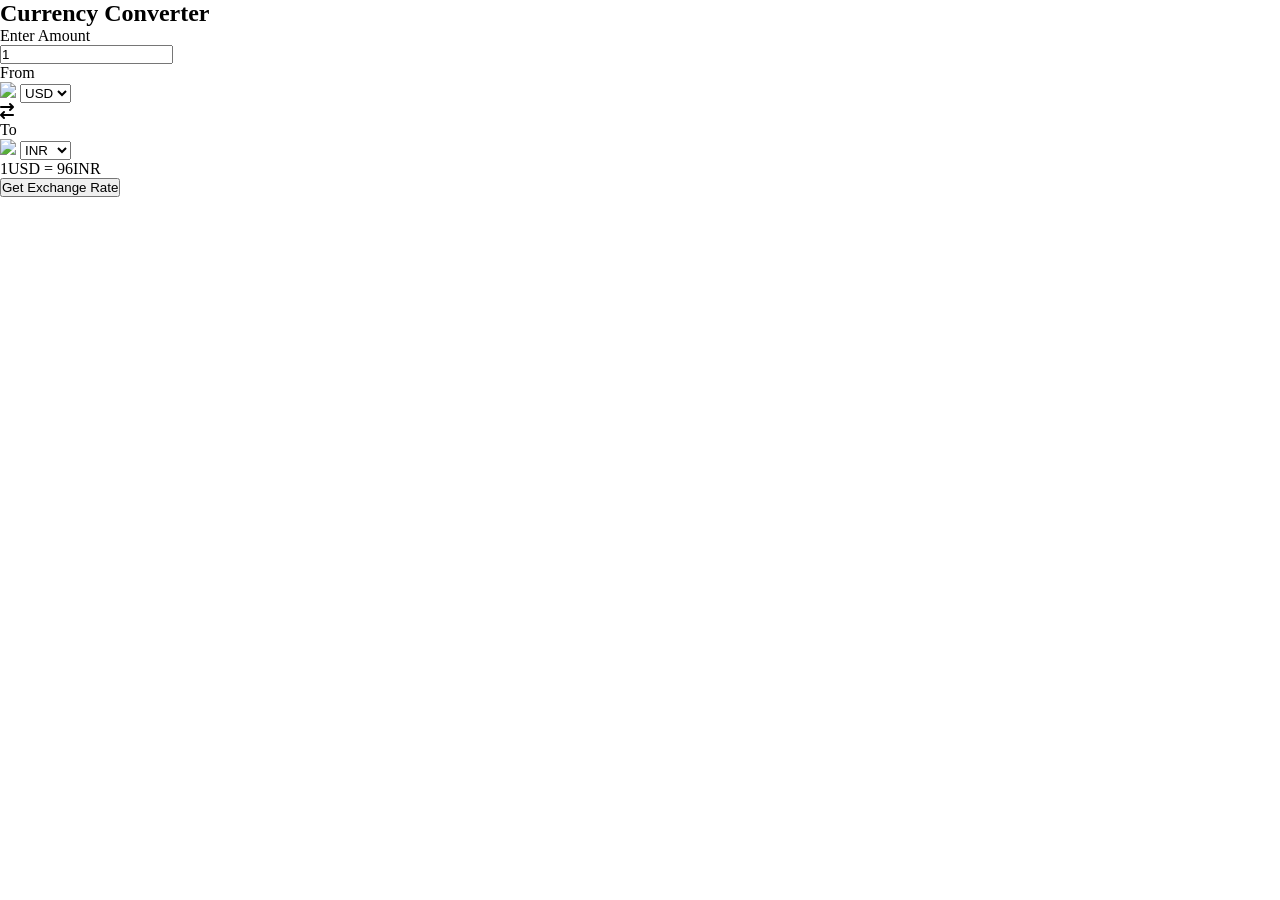
==== CurrencyConverter/index.html @ 78aa8a02 "Done with the index.html file" ====
<!DOCTYPE html>
<html lang="en">
<head>
    <meta charset="UTF-8">
    <meta name="viewport" content="width=device-width, initial-scale=1.0">
    <title>Currency Converter</title>
    <link rel="stylesheet" href="style.css">
    <link
      rel="stylesheet"
      href="https://cdnjs.cloudflare.com/ajax/libs/font-awesome/6.5.1/css/all.min.css"
      integrity="sha512-DTOQO9RWCH3ppGqcWaEA1BIZOC6xxalwEsw9c2QQeAIftl+Vegovlnee1c9QX4TctnWMn13TZye+giMm8e2LwA=="
      crossorigin="anonymous"
      referrerpolicy="no-referrer"
    />
</head>
<body>
    <div class="container">
        <h2>Currency Converter</h2>
        <form>
            <div class="amount">
                <p>Enter Amount</p>
                <input value="1" type="text" />
            </div>
            <div class="dropdown">
                <div class="from">
                    <p>From</p>
                    <div class="select-container">
                        <img src="https://flagsapi.com/US/flat/64.png" />
                        <select name="from">
                            <option value="USD">USD</option>
                            <option value="INR">INR</option>
                            <option value="EUR">EUR</option>
                            <option value="AUD">AUD</option>
                        </select>
                    </div>
                </div>
                <i class="fa-solid fa-arrow-right-arrow-left"></i>
                <div class="to">
                    <p>To</p>
                    <div class="select-container">
                        <img src="https://flagsapi.com/IN/flat/64.png" />
                        <select name="to">
                            <option value="USD">USD</option>
                            <option value="INR" selected>INR</option>
                            <option value="EUR">EUR</option>
                            <option value="AUD">AUD</option>
                        </select>
                    </div>
                </div>
            </div>
            <div class="msg">1USD = 96INR</div>
            <button>Get Exchange Rate</button>
        </form>
    </div>
    <script src="app.js"></script>
    <script src="code.js"></script>
</body>
</html>
---- CurrencyConverter/style.css ----
* {
margin: 0;
padding: 0;
}
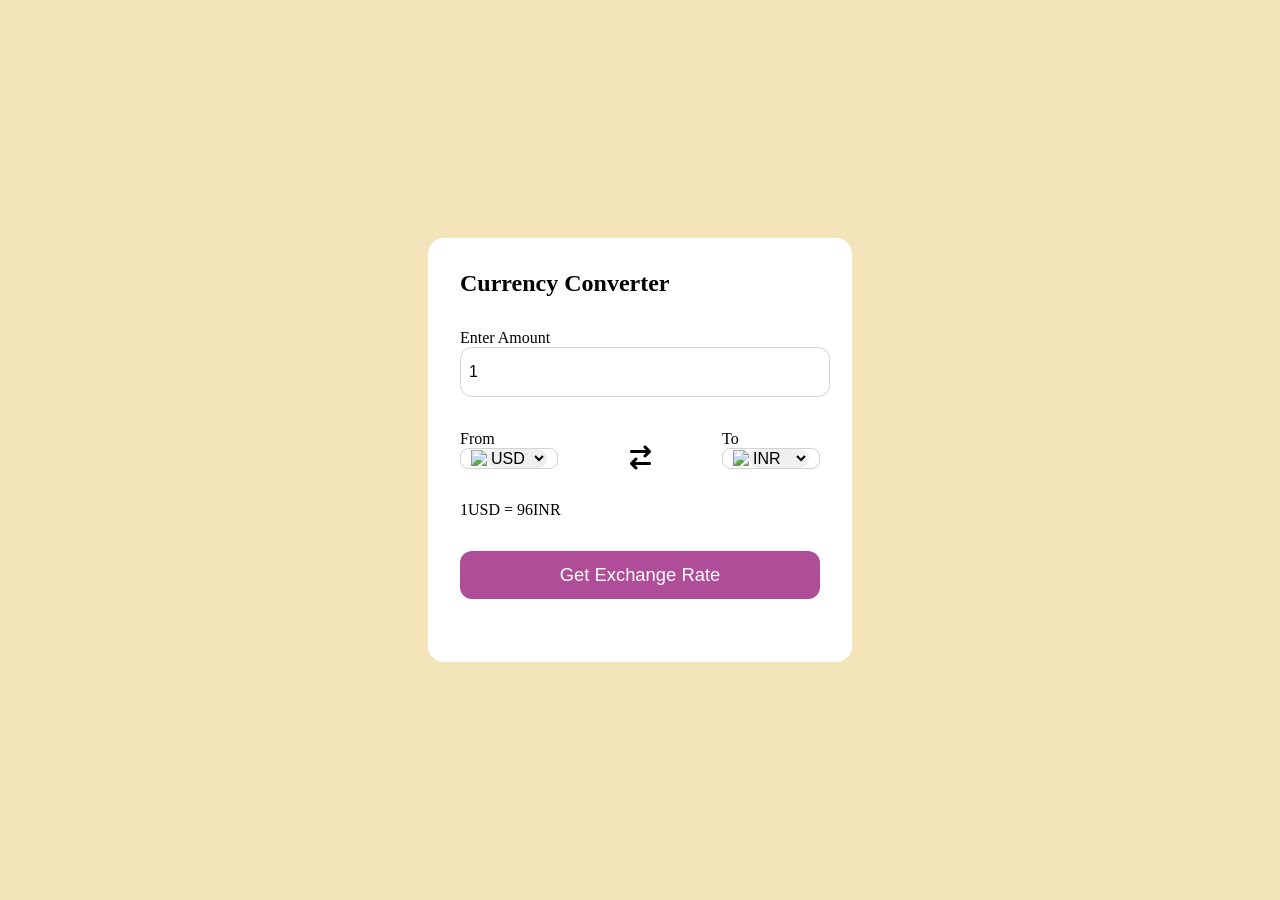
==== commit dc204283: "Adding the logic of the Currency Converter" ====
--- a/CurrencyConverter/index.html
+++ b/CurrencyConverter/index.html
@@ -26,12 +26,7 @@
                     <p>From</p>
                     <div class="select-container">
                         <img src="https://flagsapi.com/US/flat/64.png" />
-                        <select name="from">
-                            <option value="USD">USD</option>
-                            <option value="INR">INR</option>
-                            <option value="EUR">EUR</option>
-                            <option value="AUD">AUD</option>
-                        </select>
+                        <select name="from"></select> 
                     </div>
                 </div>
                 <i class="fa-solid fa-arrow-right-arrow-left"></i>
@@ -39,12 +34,7 @@
                     <p>To</p>
                     <div class="select-container">
                         <img src="https://flagsapi.com/IN/flat/64.png" />
-                        <select name="to">
-                            <option value="USD">USD</option>
-                            <option value="INR" selected>INR</option>
-                            <option value="EUR">EUR</option>
-                            <option value="AUD">AUD</option>
-                        </select>
+                        <select name="to"></select>
                     </div>
                 </div>
             </div>
@@ -52,7 +42,8 @@
             <button>Get Exchange Rate</button>
         </form>
     </div>
+    <script src="code.js"></script>
     <script src="app.js"></script>
-    <script src="code.js"></script>
+    
 </body>
 </html>
--- a/CurrencyConverter/style.css
+++ b/CurrencyConverter/style.css
@@ -1,4 +1,82 @@
 * {
 margin: 0;
 padding: 0;
-}+}
+
+body {
+    display: flex;
+    justify-content: center;
+    align-items: center;
+    min-height: 100vh;
+    background-color: #f4e4ba;
+}
+
+.container {
+    background-color: #fff;
+    padding: 2rem;
+    border-radius: 1rem;
+    min-height: 40vh;
+    width: 40vh;
+}
+
+form {
+    margin: 2rem 0 1rem 0; 
+}
+
+form select, button, input {
+    width: 100%;
+    border: none;
+    outline: none;
+    border-radius: 0.75rem;
+}
+
+form input {
+  border: 1px solid lightgray;
+  font-size: 1rem;
+  height: 3rem;
+  padding-left: 0.5rem;
+}
+
+.dropdown {
+    display: flex;
+    justify-content: space-between;
+    align-items: center;
+    margin-top: 2rem;
+}
+
+.dropdown i {
+    font-size: 1.5rem;
+    margin-top: 1rem;
+
+}
+
+.select-container img {
+    max-width: 2rem;
+}
+
+.select-container {
+    display: flex;
+    justify-content: center;
+    align-items: center;
+    width: 6rem;
+    border-radius: 0.5rem;
+    border: 1px solid lightgray;
+
+}
+
+.select-container select {
+  font-size: 1rem;
+  width: auto;
+}
+
+.msg {
+  margin: 2rem 0 2rem 0;
+}
+
+form button {
+  height: 3rem;
+  background-color: #af4d98;
+  color: #fff;
+  font-size: 1.15rem;
+  cursor: pointer;
+}
